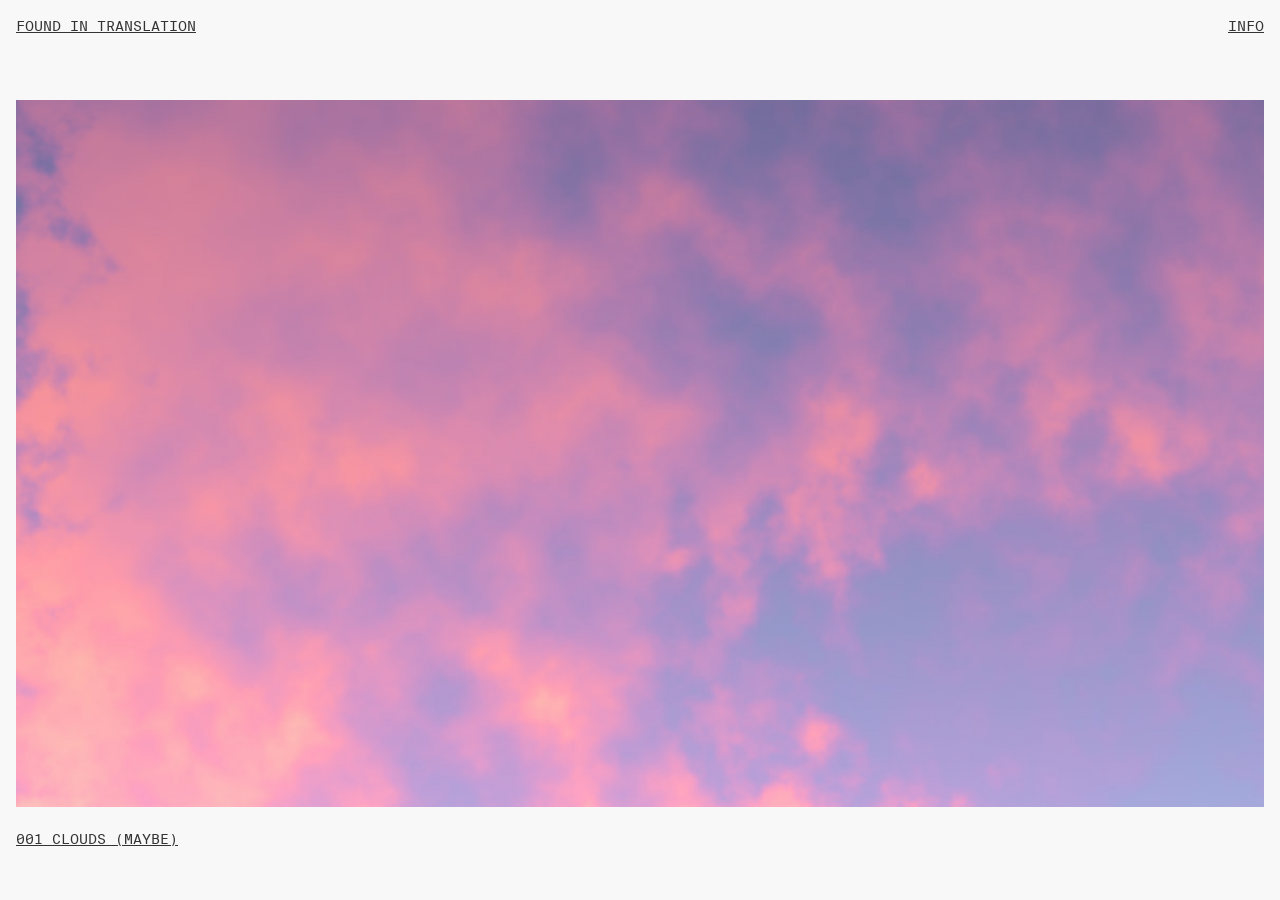
==== index.html @ f2d55d3d "Update index.html" ====
<!doctype html>
<html lang="de">
  <head>
    <meta charset="UTF-8" />
    <meta name="viewport" content="width=device-width, initial-scale=1.0" />
    <title>Document</title>
    <link rel="stylesheet" href="main.css" />
  </head>
  <body>
    <header><h1><a href="/">Found in translation</a></h1><a href="./info.html">Info</a></header>
<main><div class="maingrid">
    <div><a href="./001-clouds.html"><img src="./img/clouds/clouds-4x-18.jpg"><h2>001 Clouds (MAYBE)</h2></a></div></main>
</html>
---- main.css ----
/* http://meyerweb.com/eric/tools/css/reset/ 
   v2.0 | 20110126
   License: none (public domain)
*/

html, body, div, span, applet, object, iframe,
h1, h2, h3, h4, h5, h6, p, blockquote, pre,
a, abbr, acronym, address, big, cite, code,
del, dfn, em, img, ins, kbd, q, s, samp,
small, strike, strong, sub, sup, tt, var,
b, u, i, center,
dl, dt, dd, ol, ul, li,
fieldset, form, label, legend,
table, caption, tbody, tfoot, thead, tr, th, td,
article, aside, canvas, details, embed, 
figure, figcaption, footer, header, hgroup, 
menu, nav, output, ruby, section, summary,
time, mark, audio, video {
	margin: 0;
	padding: 0;
	border: 0;
	font-size: 100%;
	font: inherit;
	vertical-align: baseline;
}
/* HTML5 display-role reset for older browsers */
article, aside, details, figcaption, figure, 
footer, header, hgroup, menu, nav, section {
	display: block;
}
body {
	line-height: 1;
}
ol, ul {
	list-style: none;
}
blockquote, q {
	quotes: none;
}
blockquote:before, blockquote:after,
q:before, q:after {
	content: '';
	content: none;
}
table {
	border-collapse: collapse;
	border-spacing: 0;
}

/**************/

* {
	box-sizing: border-box;
}

  @font-face {
	font-family: "Suisse";
	src: url('/SuisseIntlMono-Regular-WebS.woff2');
	font-weight: 400;
	font-style: normal;
  }

@view-transition {
  navigation: auto;
}

html{
    font-size: 100%;
}

body{
    font-family: "Suisse";
    font-size: 0.85rem;
    padding: 1rem;
    background-color: #f8f8f8;
    color: #333;
    text-transform: uppercase;
    line-height: 1.5;
}

.maingrid{
    display: grid;
    grid-template-columns: 1fr;
    gap: 2rem;
    margin-top:2rem;
}

.detailgrid{
    display: grid;
    grid-template-columns: 1fr;
    gap: 3rem;
  
}

.maingrid a {
    display: block;
}

.maingrid img {
    margin-bottom: 1rem;
}

header.detail{
    display: flex;
    margin-bottom: 2rem;
    gap: .5rem;
    flex-direction: column;
    justify-content: start;
}


img{
    width:100%;
    height:100%;
}

a{
    color: #333;
}

a.backlink{
    margin-bottom: .5rem;
    display: block;
}

p{
    margin-bottom: 1rem;
    /*font-family: -apple-system, BlinkMacSystemFont, avenir next, avenir, segoe ui, helvetica neue, Adwaita Sans, Cantarell, Ubuntu, roboto, noto, helvetica, arial, sans-serif;
    text-transform: none;*/
}

header{
    display: flex;
    flex-direction: row;
    justify-content: space-between;
    margin-bottom: 4rem;
}
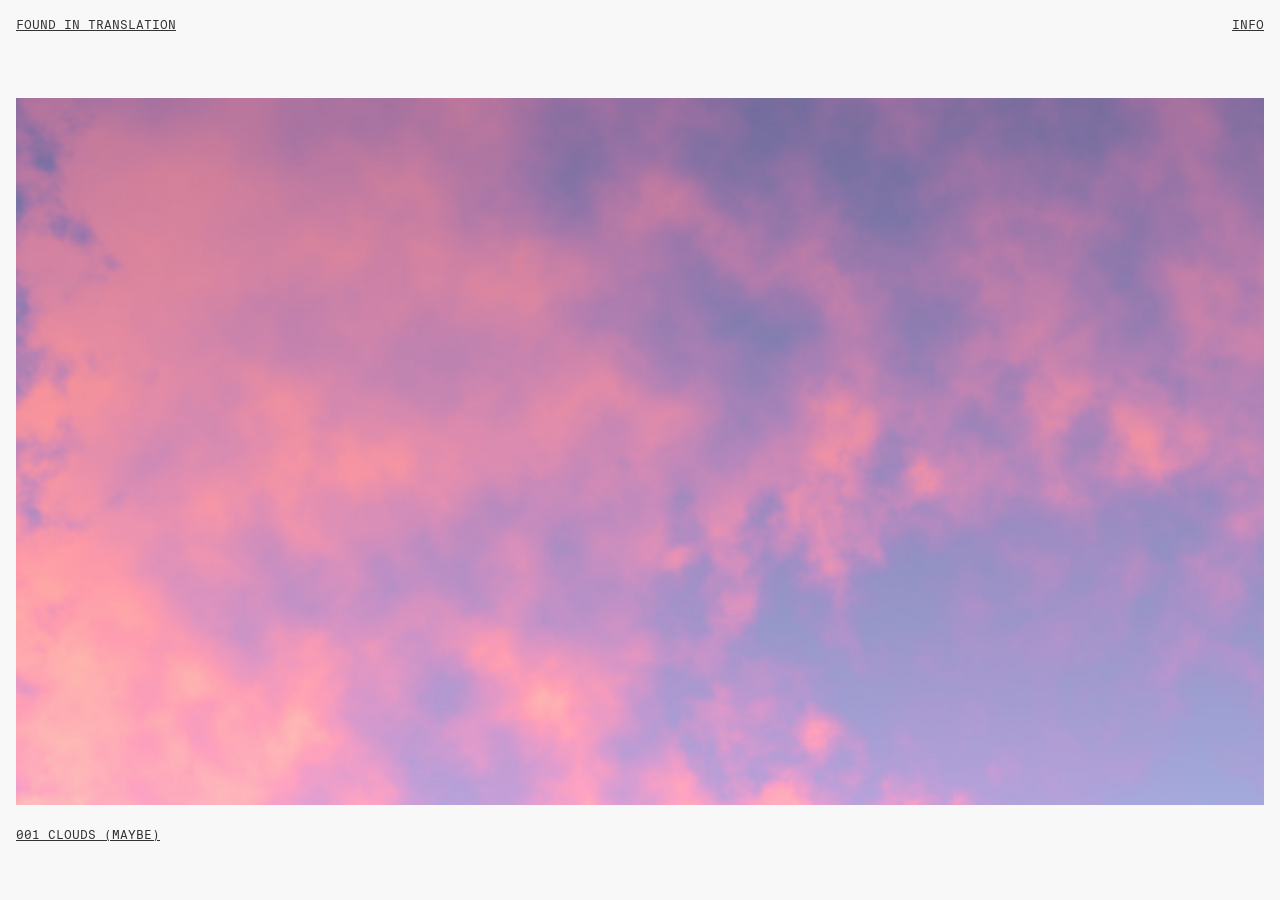
==== commit 55200c30: "Update index.html" ====
--- a/index.html
+++ b/index.html
@@ -9,5 +9,5 @@
   <body>
     <header><h1><a href="/">Found in translation</a></h1><a href="./info.html">Info</a></header>
 <main><div class="maingrid">
-    <div><a href="./001-clouds.html"><img src="./img/clouds/clouds-4x-18.jpg"><h2>001 Clouds (MAYBE)</h2></a></div></main>
+    <div><img src="./img/clouds/clouds-4x-18.jpg"><a href="./001-clouds.html"><h2>001 Clouds (MAYBE)</h2></a></div></main>
 </html>
--- a/main.css
+++ b/main.css
@@ -70,7 +70,7 @@
 
 body{
     font-family: "Suisse";
-    font-size: 0.85rem;
+    font-size: 0.75rem;
     padding: 1rem;
     background-color: #f8f8f8;
     color: #333;
@@ -111,7 +111,6 @@
 
 img{
     width:100%;
-    height:100%;
 }
 
 a{
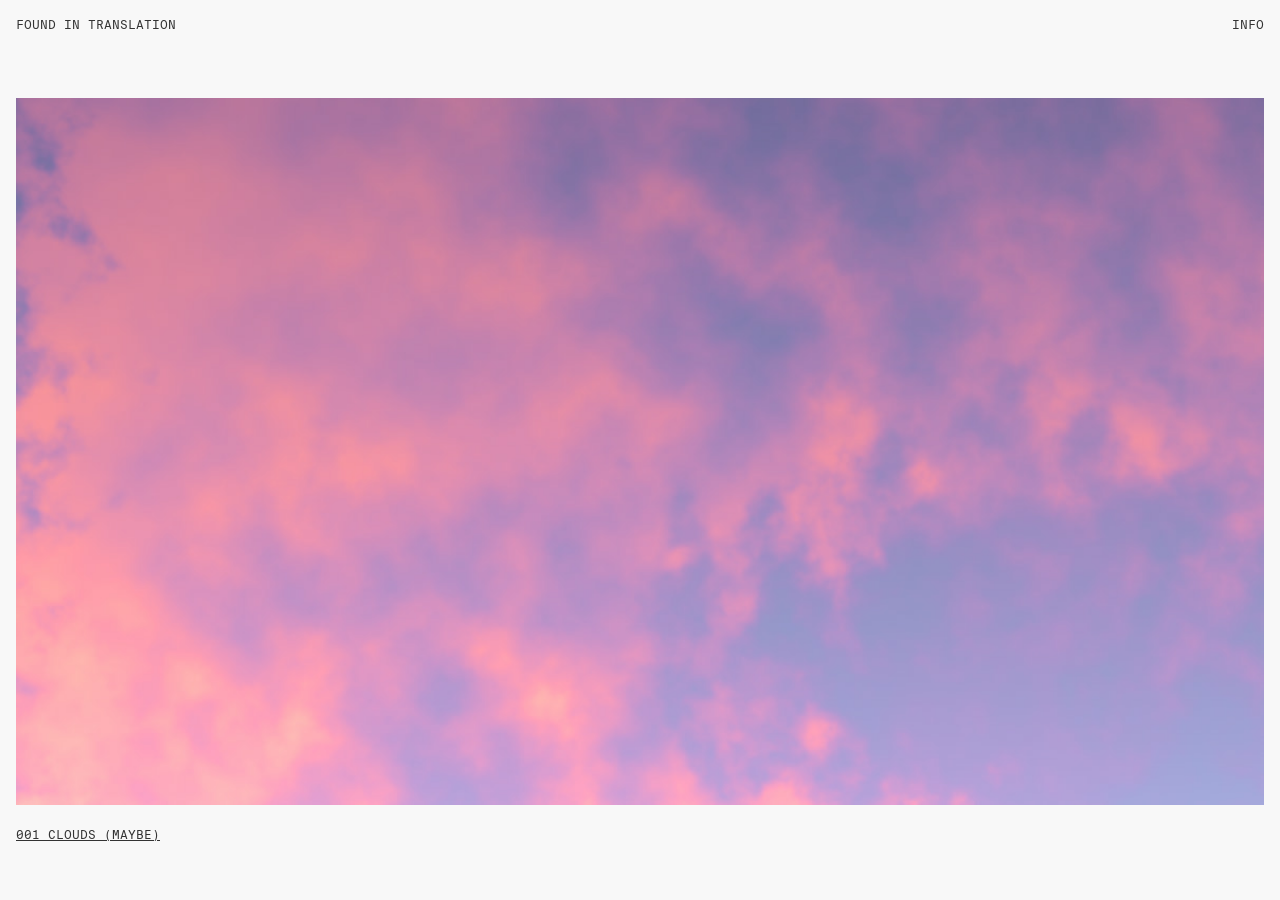
==== commit ca9c1f12: "Update index.html" ====
--- a/index.html
+++ b/index.html
@@ -3,11 +3,12 @@
   <head>
     <meta charset="UTF-8" />
     <meta name="viewport" content="width=device-width, initial-scale=1.0" />
-    <title>Document</title>
+    <title>Found in Translation</title>
     <link rel="stylesheet" href="main.css" />
   </head>
   <body>
-    <header><h1><a href="/">Found in translation</a></h1><a href="./info.html">Info</a></header>
+    <header><h1><a class="nolink" href="/">Found in translation</a></h1><a class="nolink" href="./info.html">Info</a></header>
 <main><div class="maingrid">
     <div><img src="./img/clouds/clouds-4x-18.jpg"><a href="./001-clouds.html"><h2>001 Clouds (MAYBE)</h2></a></div></main>
+  </body>
 </html>
--- a/main.css
+++ b/main.css
@@ -128,6 +128,10 @@
     text-transform: none;*/
 }
 
+.nolink{
+	text-decoration:none;
+}
+
 header{
     display: flex;
     flex-direction: row;
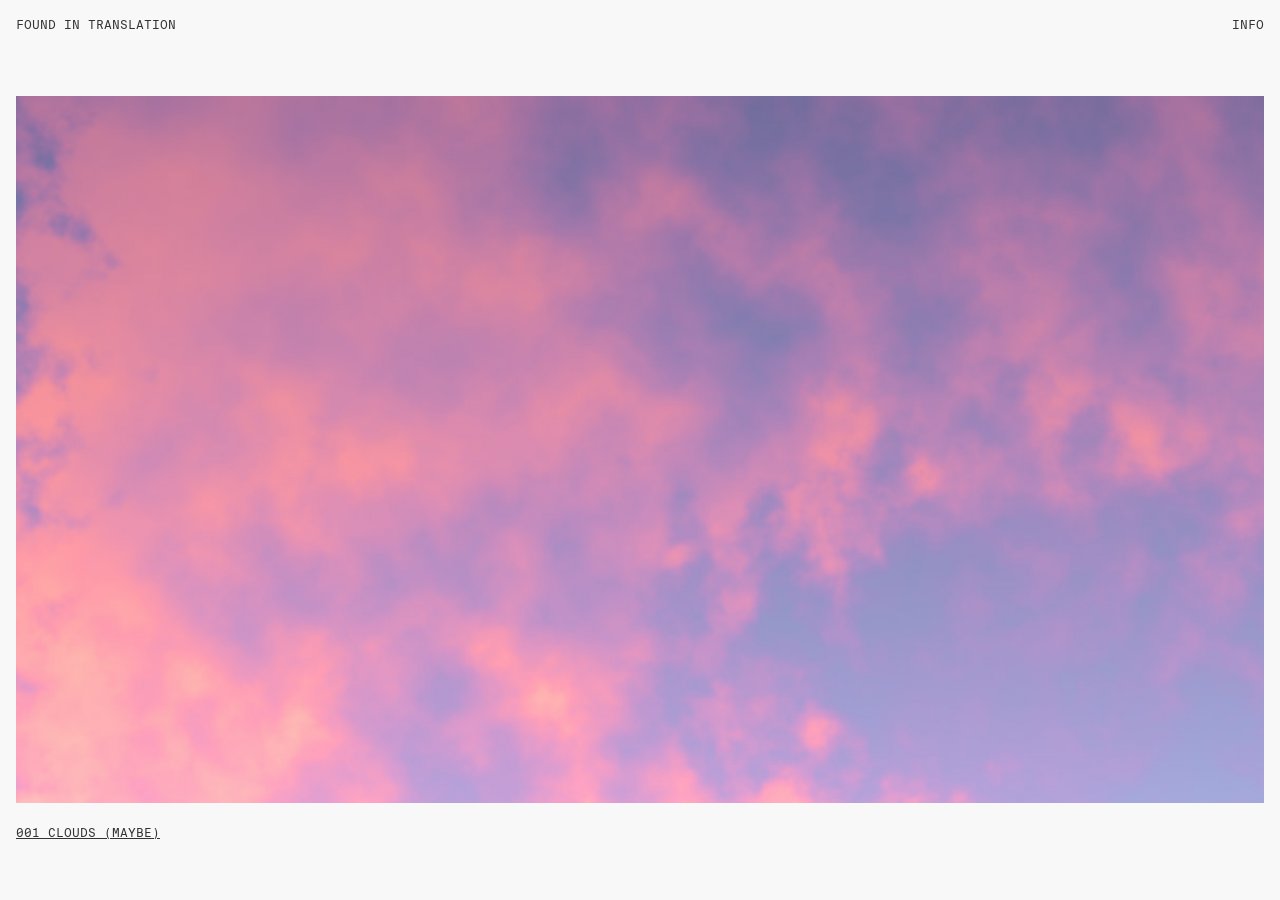
==== commit 22d907d5: "Rename cloud images to clean sequential names (cloud-01 to cloud-11)" ====
--- a/index.html
+++ b/index.html
@@ -5,10 +5,12 @@
     <meta name="viewport" content="width=device-width, initial-scale=1.0" />
     <title>Found in Translation</title>
     <link rel="stylesheet" href="main.css" />
+    <link rel="preload" as="image" href="./img/clouds/cloud-01.jpg">
+    <link rel="preload" as="image" href="./img/clouds/cloud-02.jpg">
   </head>
   <body>
     <header><h1><a class="nolink" href="/">Found in translation</a></h1><a class="nolink" href="./info.html">Info</a></header>
 <main><div class="maingrid">
-    <div><img src="./img/clouds/clouds-4x-18.jpg"><a href="./001-clouds.html"><h2>001 Clouds (MAYBE)</h2></a></div></main>
+    <div><img src="./img/clouds/cloud-01.jpg"><a href="./001-clouds.html"><h2>001 Clouds (MAYBE)</h2></a></div></main>
   </body>
 </html>
--- a/main.css
+++ b/main.css
@@ -55,7 +55,7 @@
 
   @font-face {
 	font-family: "Suisse";
-	src: url('/SuisseIntlMono-Regular-WebS.woff2');
+	src: url('./SuisseIntlMono-Regular-WebS.woff2');
 	font-weight: 400;
 	font-style: normal;
   }
@@ -76,13 +76,14 @@
     color: #333;
     text-transform: uppercase;
     line-height: 1.5;
+    padding-top: 6rem;
+    max-width: 1211;
 }
 
 .maingrid{
     display: grid;
     grid-template-columns: 1fr;
     gap: 2rem;
-    margin-top:2rem;
 }
 
 .detailgrid{
@@ -136,5 +137,10 @@
     display: flex;
     flex-direction: row;
     justify-content: space-between;
-    margin-bottom: 4rem;
+    position: fixed;
+    top:0;
+    left:0;
+    right:0;
+    padding: 1rem; 
+    background-color: #f8f8f8;
 }
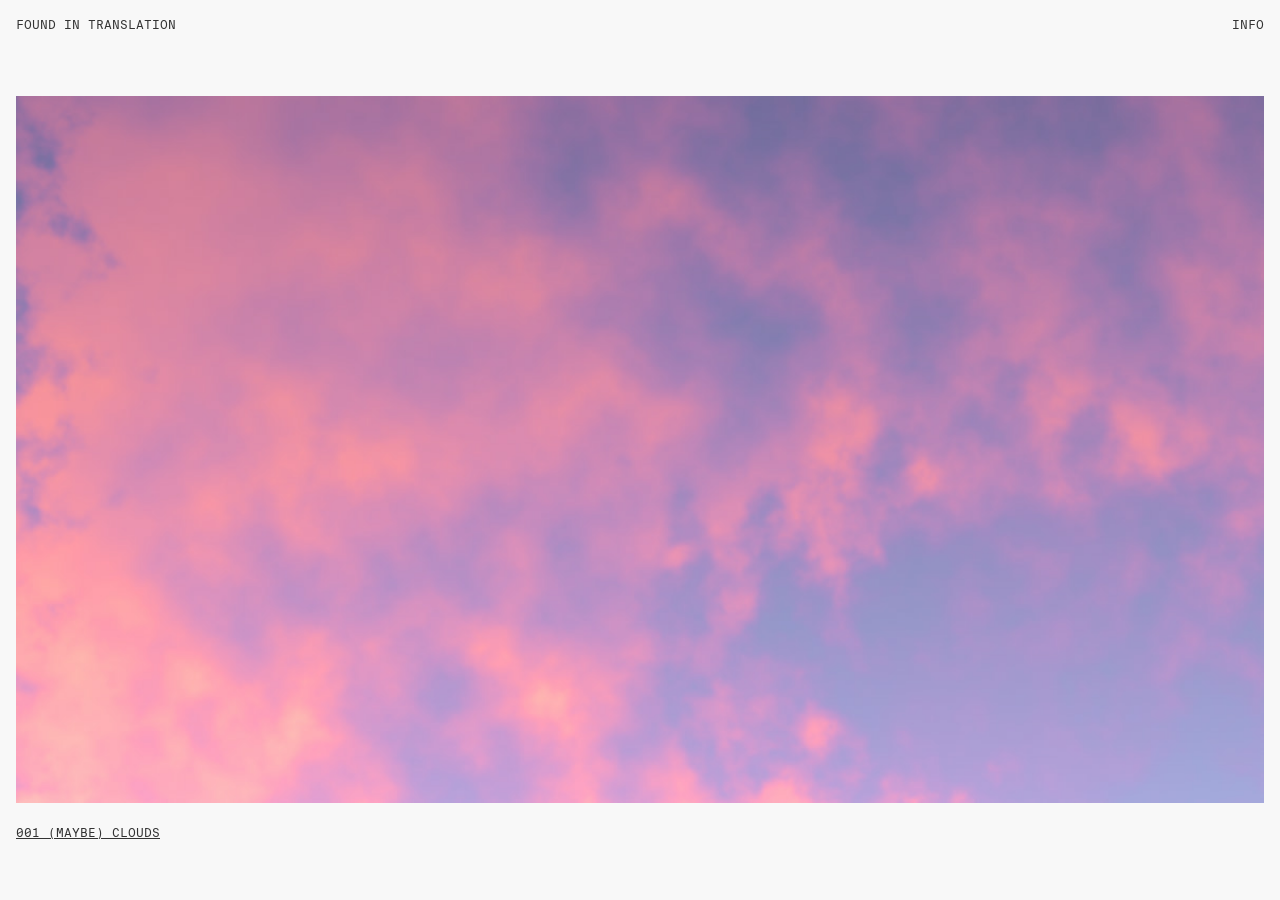
==== commit 65c0bf8f: "Rename to (Maybe) Clouds" ====
--- a/index.html
+++ b/index.html
@@ -11,6 +11,6 @@
   <body>
     <header><h1><a class="nolink" href="/">Found in translation</a></h1><a class="nolink" href="./info.html">Info</a></header>
 <main><div class="maingrid">
-    <div><img src="./img/clouds/cloud-01.jpg"><a href="./001-clouds.html"><h2>001 Clouds (MAYBE)</h2></a></div></main>
+    <div><img src="./img/clouds/cloud-01.jpg"><a href="./001-clouds.html"><h2>001 (Maybe) Clouds</h2></a></div></main>
   </body>
 </html>
--- a/main.css
+++ b/main.css
@@ -62,6 +62,22 @@
 
 @view-transition {
   navigation: auto;
+}
+
+@keyframes fade-in {
+  from { opacity: 0; }
+}
+
+@keyframes fade-out {
+  to { opacity: 0; }
+}
+
+::view-transition-new(root) {
+  animation: 500ms ease fade-in;
+}
+
+::view-transition-old(root) {
+  animation: 500ms ease fade-out;
 }
 
 html{
